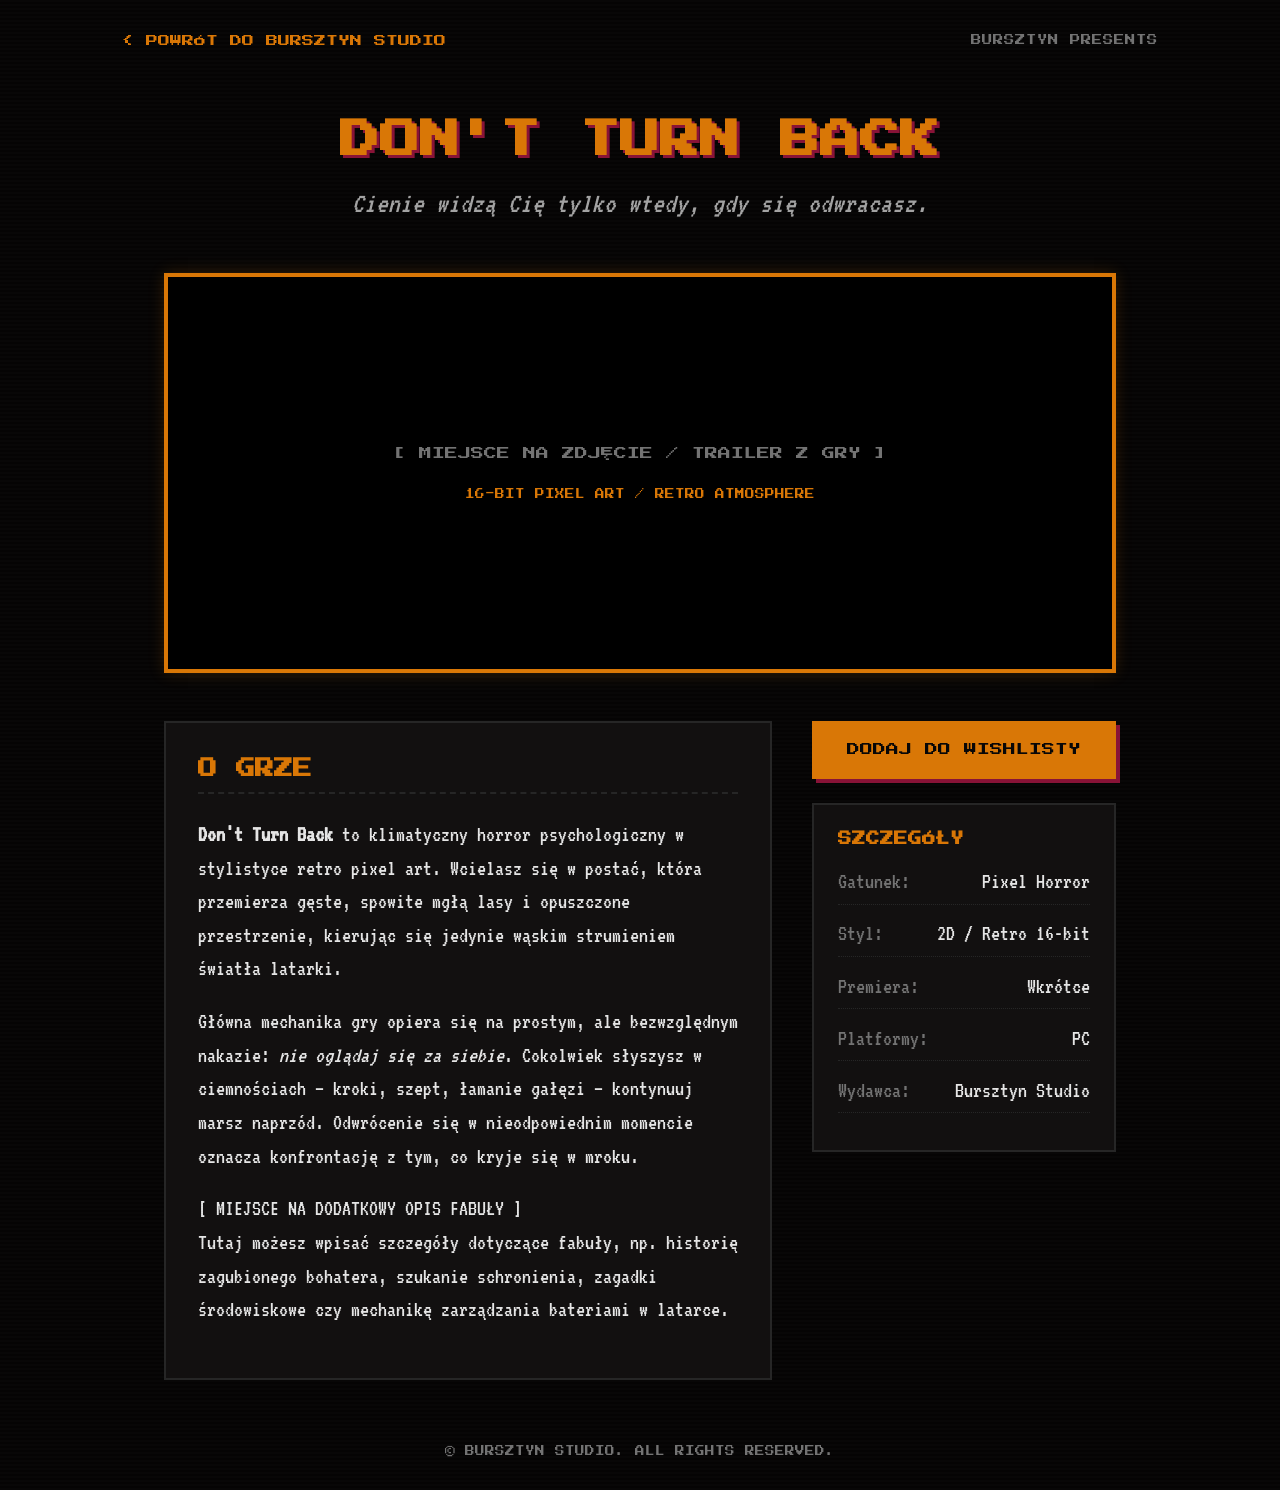
==== dont-turn-back.html @ 79ef92ac "Create dont-turn-back.html" ====
<!DOCTYPE html>
<html lang="pl">
<head>
    <meta charset="UTF-8">
    <meta name="viewport" content="width=device-width, initial-scale=1.0">
    <title>Don't Turn Back – Bursztyn Studio</title>
    <!-- Pixelowy font z Google Fonts -->
    <link rel="preconnect" href="https://fonts.googleapis.com">
    <link rel="preconnect" href="https://fonts.gstatic.com" crossorigin>
    <link href="https://fonts.googleapis.com/css2?family=Press+Start+2P&family=VT323&display=swap" rel="stylesheet">

    <style>
        :root {
            --bg-color: #080707;
            --panel-bg: #121010;
            --accent-amber: #d97706;
            --accent-red: #881337;
            --text-main: #e5e5e5;
            --text-muted: #737373;
            --font-pixel: 'Press Start 2P', monospace;
            --font-retro: 'VT323', monospace;
        }

        * {
            margin: 0;
            padding: 0;
            box-sizing: border-box;
        }

        body {
            background-color: var(--bg-color);
            color: var(--text-main);
            font-family: var(--font-retro);
            font-size: 1.4rem;
            line-height: 1.5;
            min-height: 100vh;
            display: flex;
            flex-direction: column;
            /* Efekt subtelnych linii CRT w tle */
            background-image: linear-gradient(rgba(18, 16, 16, 0) 50%, rgba(0, 0, 0, 0.4) 50%);
            background-size: 100% 4px;
        }

        header {
            padding: 2rem;
            display: flex;
            justify-content: space-between;
            align-items: center;
            max-width: 1100px;
            margin: 0 auto;
            width: 100%;
        }

        .back-link {
            font-family: var(--font-pixel);
            font-size: 0.75rem;
            color: var(--accent-amber);
            text-decoration: none;
            transition: color 0.2s;
        }

        .back-link:hover {
            color: #fbbf24;
            text-shadow: 0 0 8px var(--accent-amber);
        }

        .studio-tag {
            font-family: var(--font-pixel);
            font-size: 0.65rem;
            color: var(--text-muted);
            letter-spacing: 1px;
        }

        main {
            max-width: 1000px;
            margin: 0 auto;
            padding: 2rem 1.5rem;
            flex: 1;
        }

        /* Tytuł i Nagłówek */
        .game-header {
            text-align: center;
            margin-bottom: 3rem;
        }

        .game-title {
            font-family: var(--font-pixel);
            font-size: 2.5rem;
            color: var(--accent-amber);
            text-shadow: 3px 3px 0px var(--accent-red);
            margin-bottom: 1rem;
            line-height: 1.3;
        }

        .tagline {
            font-size: 1.8rem;
            color: #a3a3a3;
            font-style: italic;
        }

        /* Banner / Miejsce na Screenshot lub Trailer */
        .media-container {
            width: 100%;
            height: 400px;
            background-color: #000;
            border: 4px solid var(--accent-amber);
            box-shadow: 0 0 15px rgba(217, 119, 6, 0.2);
            display: flex;
            justify-content: center;
            align-items: center;
            margin-bottom: 3rem;
            position: relative;
            overflow: hidden;
        }

        .media-placeholder {
            font-family: var(--font-pixel);
            font-size: 0.8rem;
            color: var(--text-muted);
            text-align: center;
            padding: 1rem;
        }

        /* Kolumny informacyjne */
        .content-grid {
            display: grid;
            grid-template-columns: 2fr 1fr;
            gap: 2.5rem;
        }

        @media (max-width: 768px) {
            .content-grid {
                grid-template-columns: 1fr;
            }
            .game-title {
                font-size: 1.8rem;
            }
        }

        /* Sekcja opisu gry */
        .description-box {
            background-color: var(--panel-bg);
            border: 2px solid #262626;
            padding: 2rem;
        }

        .description-box h2 {
            font-family: var(--font-pixel);
            font-size: 1.2rem;
            color: var(--accent-amber);
            margin-bottom: 1.5rem;
            border-bottom: 2px dashed #262626;
            padding-bottom: 0.5rem;
        }

        .description-box p {
            margin-bottom: 1.2rem;
            color: var(--text-main);
        }

        /* Panel boczny z informacjami */
        .sidebar {
            display: flex;
            flex-direction: column;
            gap: 1.5rem;
        }

        .info-card {
            background-color: var(--panel-bg);
            border: 2px solid #262626;
            padding: 1.5rem;
        }

        .info-card h3 {
            font-family: var(--font-pixel);
            font-size: 0.85rem;
            color: var(--accent-amber);
            margin-bottom: 1rem;
        }

        .info-list {
            list-style: none;
        }

        .info-list li {
            margin-bottom: 0.8rem;
            display: flex;
            justify-content: space-between;
            border-bottom: 1px dotted #262626;
            padding-bottom: 0.3rem;
        }

        .info-label {
            color: var(--text-muted);
        }

        .info-value {
            color: var(--text-main);
            text-align: right;
        }

        /* Przycisk Akcji */
        .btn-wishlist {
            display: block;
            width: 100%;
            padding: 1.2rem;
            background-color: var(--accent-amber);
            color: var(--bg-color);
            font-family: var(--font-pixel);
            font-size: 0.8rem;
            text-align: center;
            text-decoration: none;
            border: none;
            cursor: pointer;
            box-shadow: 4px 4px 0px var(--accent-red);
            transition: transform 0.1s, box-shadow 0.1s;
        }

        .btn-wishlist:hover {
            transform: translate(-2px, -2px);
            box-shadow: 6px 6px 0px var(--accent-red);
            background-color: #fbbf24;
        }

        /* Stopka */
        footer {
            text-align: center;
            padding: 2rem;
            font-family: var(--font-pixel);
            font-size: 0.6rem;
            color: var(--text-muted);
            margin-top: auto;
        }
    </style>
</head>
<body>

    <header>
        <a href="/" class="back-link">&lt; POWRÓT DO BURSZTYN STUDIO</a>
        <span class="studio-tag">BURSZTYN PRESENTS</span>
    </header>

    <main>
        <section class="game-header">
            <h1 class="game-title">DON'T TURN BACK</h1>
            <p class="tagline">Cienie widzą Cię tylko wtedy, gdy się odwracasz.</p>
        </section>

        <!-- Miejsce na trailer lub zrzut ekranu z gry -->
        <div class="media-container">
            <div class="media-placeholder">
                [ MIEJSCE NA ZDJĘCIE / TRAILER Z GRY ]<br><br>
                <span style="font-size: 0.6rem; color: var(--accent-amber);">16-BIT PIXEL ART / RETRO ATMOSPHERE</span>
            </div>
        </div>

        <div class="content-grid">
            <!-- Główna sekcja z opisem -->
            <article class="description-box">
                <h2>O GRZE</h2>
                
                <p>
                    <strong>Don't Turn Back</strong> to klimatyczny horror psychologiczny w stylistyce retro pixel art. 
                    Wcielasz się w postać, która przemierza gęste, spowite mgłą lasy i opuszczone przestrzenie, 
                    kierując się jedynie wąskim strumieniem światła latarki.
                </p>

                <p>
                    Główna mechanika gry opiera się na prostym, ale bezwzględnym nakazie: <em>nie oglądaj się za siebie</em>. 
                    Cokolwiek słyszysz w ciemnościach – kroki, szept, łamanie gałęzi – kontynuuj marsz naprzód. 
                    Odwrócenie się w nieodpowiednim momencie oznacza konfrontację z tym, co kryje się w mroku.
                </p>

                <p>
                    [ MIEJSCE NA DODATKOWY OPIS FABUŁY ]<br>
                    Tutaj możesz wpisać szczegóły dotyczące fabuły, np. historię zagubionego bohatera, szukanie schronienia, zagadki środowiskowe czy mechanikę zarządzania bateriami w latarce.
                </p>
            </article>

            <!-- Boczny panel z informacjami -->
            <aside class="sidebar">
                <a href="#steam" class="btn-wishlist">DODAJ DO WISHLISTY</a>

                <div class="info-card">
                    <h3>SZCZEGÓŁY</h3>
                    <ul class="info-list">
                        <li>
                            <span class="info-label">Gatunek:</span>
                            <span class="info-value">Pixel Horror</span>
                        </li>
                        <li>
                            <span class="info-label">Styl:</span>
                            <span class="info-value">2D / Retro 16-bit</span>
                        </li>
                        <li>
                            <span class="info-label">Premiera:</span>
                            <span class="info-value">Wkrótce</span>
                        </li>
                        <li>
                            <span class="info-label">Platformy:</span>
                            <span class="info-value">PC</span>
                        </li>
                        <li>
                            <span class="info-label">Wydawca:</span>
                            <span class="info-value">Bursztyn Studio</span>
                        </li>
                    </ul>
                </div>
            </aside>
        </div>
    </main>

    <footer>
        <p>&copy; BURSZTYN STUDIO. ALL RIGHTS RESERVED.</p>
    </footer>

</body>
</html>
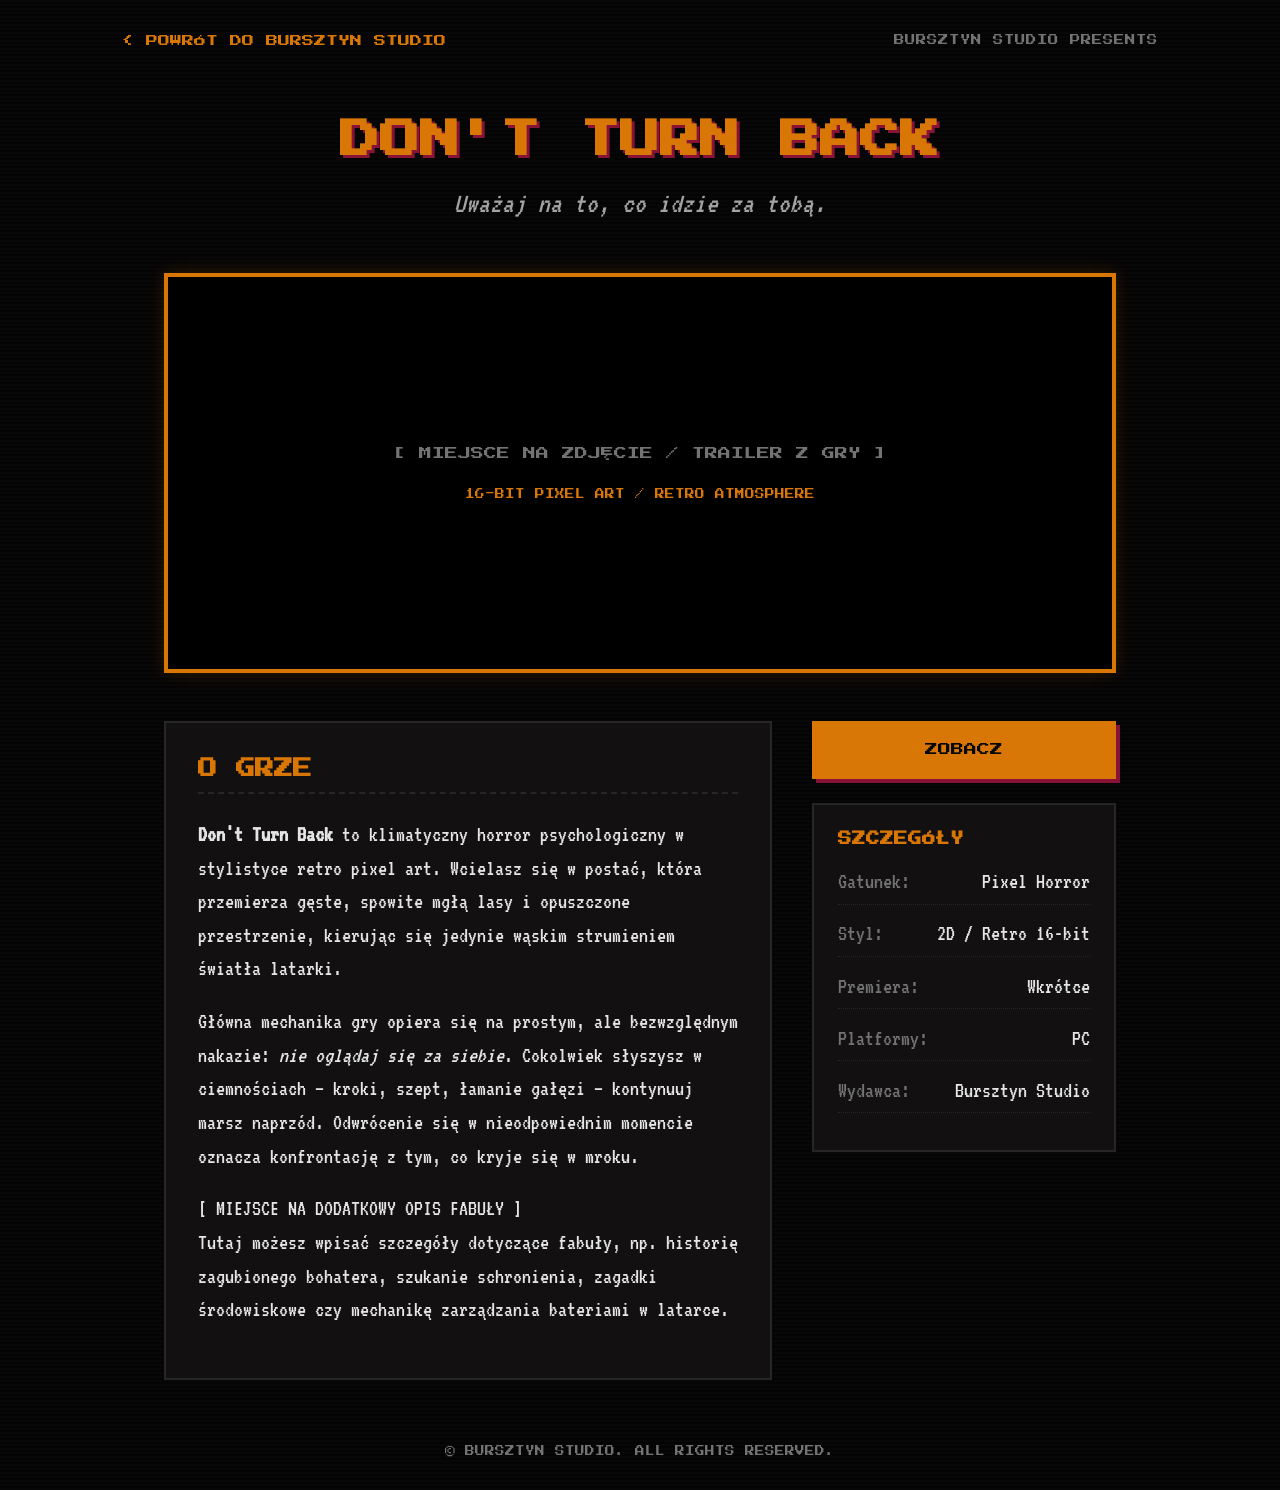
==== commit 307739ab: "Update dont-turn-back.html" ====
--- a/dont-turn-back.html
+++ b/dont-turn-back.html
@@ -238,13 +238,13 @@
 
     <header>
         <a href="/" class="back-link">&lt; POWRÓT DO BURSZTYN STUDIO</a>
-        <span class="studio-tag">BURSZTYN PRESENTS</span>
+        <span class="studio-tag">BURSZTYN STUDIO PRESENTS</span>
     </header>
 
     <main>
         <section class="game-header">
             <h1 class="game-title">DON'T TURN BACK</h1>
-            <p class="tagline">Cienie widzą Cię tylko wtedy, gdy się odwracasz.</p>
+            <p class="tagline">Uważaj na to, co idzie za tobą.</p>
         </section>
 
         <!-- Miejsce na trailer lub zrzut ekranu z gry -->
@@ -280,7 +280,7 @@
 
             <!-- Boczny panel z informacjami -->
             <aside class="sidebar">
-                <a href="#steam" class="btn-wishlist">DODAJ DO WISHLISTY</a>
+                <a href="#steam" class="btn-wishlist">ZOBACZ</a>
 
                 <div class="info-card">
                     <h3>SZCZEGÓŁY</h3>
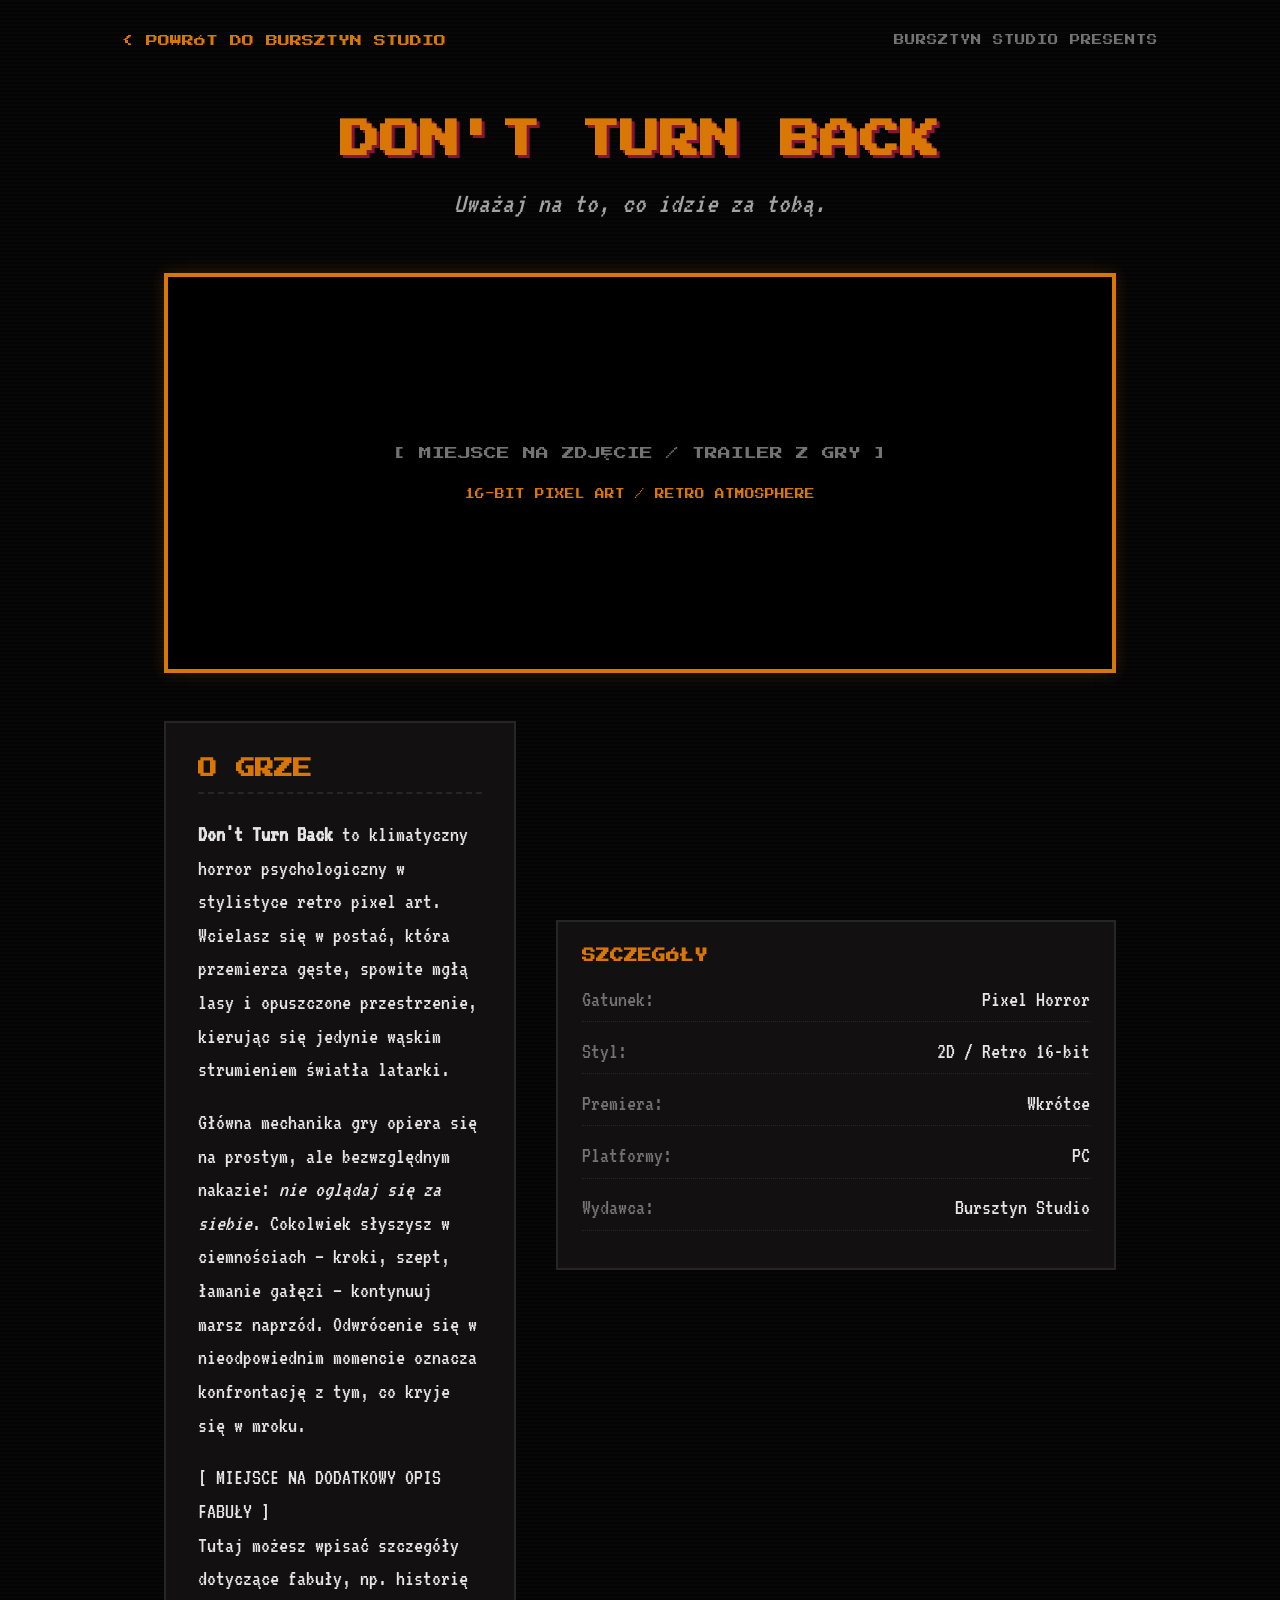
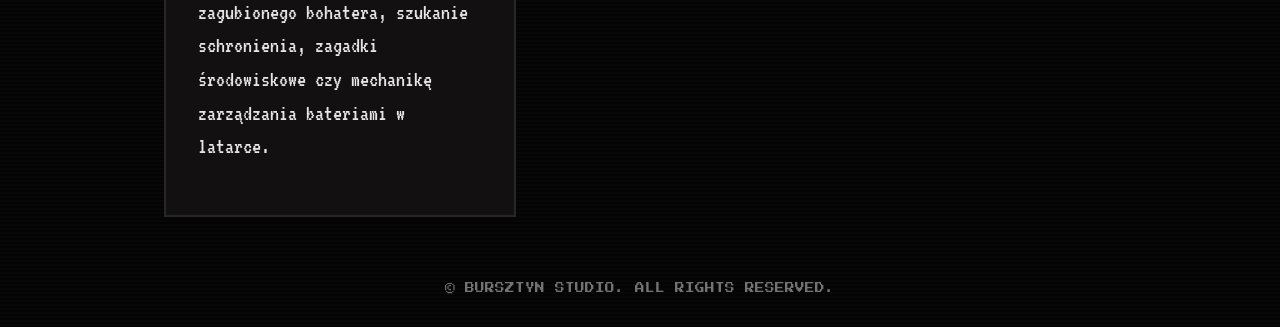
==== commit 069cfe7f: "Update dont-turn-back.html" ====
--- a/dont-turn-back.html
+++ b/dont-turn-back.html
@@ -280,8 +280,7 @@
 
             <!-- Boczny panel z informacjami -->
             <aside class="sidebar">
-                <a href="#steam" class="btn-wishlist">ZOBACZ</a>
-
+                <iframe frameborder="0" src="https://itch.io/embed/4994904?border_width=5&amp;bg_color=f8b400&amp;link_color=fe5d4a&amp;border_color=e1e1e1" width="560" height="175"><a href="https://ewewerban.itch.io/dont-turn-back">Don't Turn Back by Ewewerban</a></iframe>
                 <div class="info-card">
                     <h3>SZCZEGÓŁY</h3>
                     <ul class="info-list">
